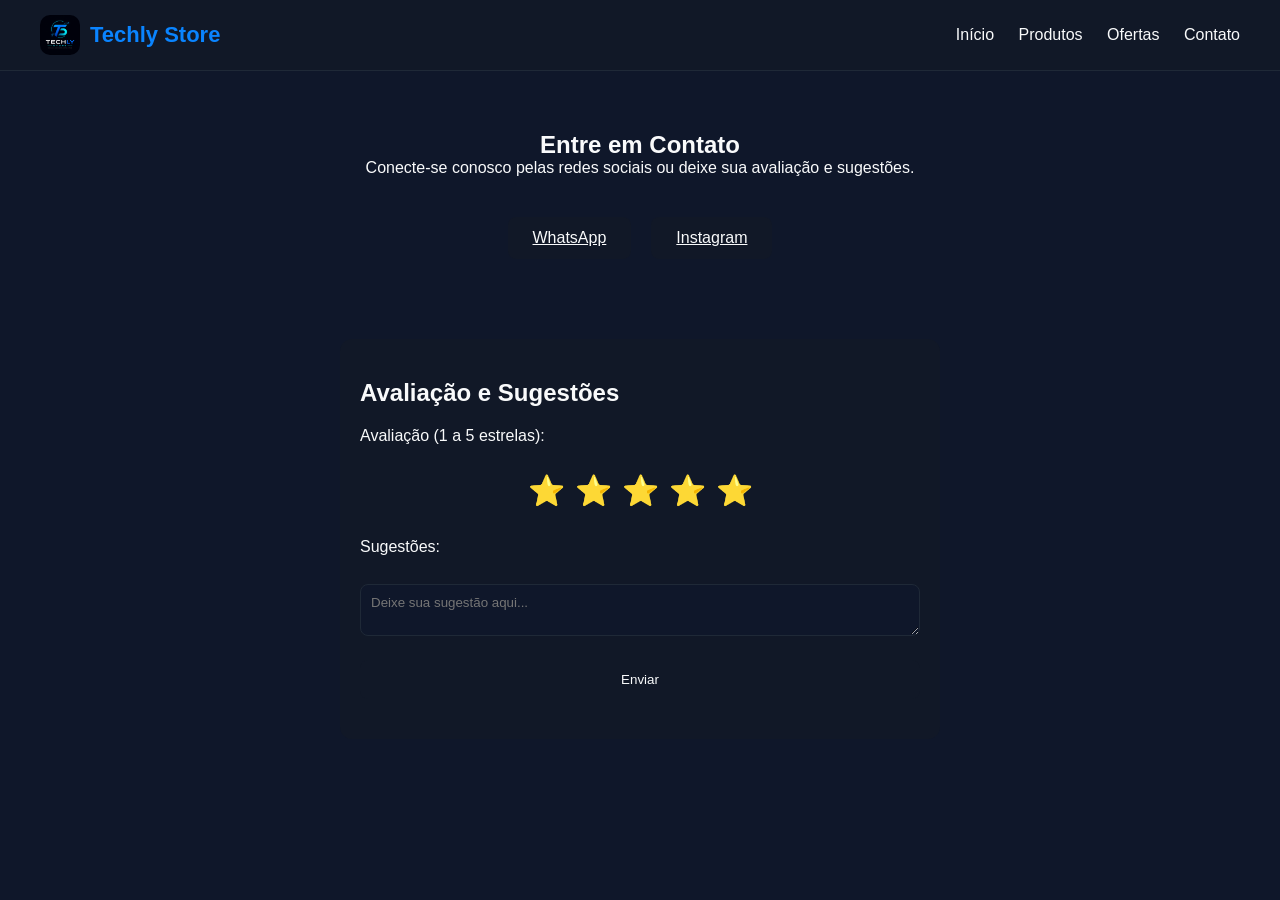
==== contato.html @ 912a29aa "first commit" ====
<!DOCTYPE html>
<html lang="pt-BR">
<head>
  <meta charset="UTF-8">
  <meta name="viewport" content="width=device-width, initial-scale=1.0">
  <title>Contato - Techly Store</title>
  <link rel="stylesheet" href="style.css">
</head>

<body>

<!-- HEADER -->
<header>
  <div class="logo-container">
    <img src="imagens/logo.png" alt="Techly Store Logo">
    <h1>Techly Store</h1>
  </div>

  <nav>
    <a href="index.html">Início</a>
    <a href="produtos.html">Produtos</a>
    <a href="ofertas.html">Ofertas</a>
    <a href="contato.html">Contato</a>
  </nav>
</header>

<!-- CONTATO -->
<section class="contact">
  <h2>Entre em Contato</h2>
  <p>Conecte-se conosco pelas redes sociais ou deixe sua avaliação e sugestões.</p>

  <div class="contact-links">
    <a href="https://wa.me/5511974621278" target="_blank" class="btn">WhatsApp</a>
    <a href="https://instagram.com/techlystore" target="_blank" class="btn">Instagram</a>
  </div>
</section>

<!-- AVALIAÇÃO E SUGESTÕES -->
<section class="contact-form">
  <h2>Avaliação e Sugestões</h2>
  <form action="#" method="post">
    <div class="rating">
      <label>Avaliação (1 a 5 estrelas):</label><br>
      <div class="stars">
        <input type="radio" id="star5" name="rating" value="5"><label for="star5">⭐</label>
        <input type="radio" id="star4" name="rating" value="4"><label for="star4">⭐</label>
        <input type="radio" id="star3" name="rating" value="3"><label for="star3">⭐</label>
        <input type="radio" id="star2" name="rating" value="2"><label for="star2">⭐</label>
        <input type="radio" id="star1" name="rating" value="1"><label for="star1">⭐</label>
      </div>
    </div>
    <div class="suggestions">
      <label for="suggestions">Sugestões:</label><br>
      <textarea id="suggestions" name="suggestions" placeholder="Deixe sua sugestão aqui..."></textarea>
    </div>
    <button type="submit" class="btn">Enviar</button>
  </form>
</section>

<script src="script.js"></script>
</body>
</html>
---- style.css ----
:root {
      --primary: #0A84FF;
      --secondary: #0F172A;
      --base: #111827;
      --text: #F9FAFB;
      --accent: #22D3EE;
      --success: #10B981;
      --danger: #EF4444;
    }

    * {
      margin: 0;
      padding: 0;
      box-sizing: border-box;
      font-family: Arial, Helvetica, sans-serif;
    }

    body {
      background-color: var(--secondary);
      color: var(--text);
    }

    /* NAVBAR */
    header {
      background-color: var(--base);
      padding: 15px 40px;
      display: flex;
      justify-content: space-between;
      align-items: center;
      border-bottom: 1px solid #1f2937;
    }

    .logo-container {
  display: flex;
  align-items: center;
  gap: 10px;
}

.logo-container img {
  width: 40px;
  height: 40px;
  object-fit: contain;
  border-radius: 10px;
}

.logo-container h1 {
  color: var(--primary);
  font-size: 22px;
}

    header h1 {
      color: var(--primary);
    }

    nav a {
      color: var(--text);
      margin-left: 20px;
      text-decoration: none;
      transition: 0.3s;
    }

    nav a:hover {
      color: var(--accent);
    }

    /* HERO */
    .hero {
      text-align: center;
      padding: 80px 20px;
     background-image: url(marth.jpg);
      color: white;
    }

    .hero h2 {
      font-size: 40px;
      margin-bottom: 15px;
    }

    .hero p {
      margin-bottom: 25px;
    }

    .btn {
      background: var(--base);
      color: var(--text);
      padding: 12px 25px;
      border: none;
      border-radius: 8px;
      cursor: pointer;
      transition: 0.3s;
      
    }

    .btn:hover {
      background: var(--accent);
      color: #000;
    }

    /* PRODUTOS */
    .products {
      padding: 40px;
      display: grid;
      grid-template-columns: repeat(auto-fit, minmax(250px, 1fr));
      gap: 20px;
    }

    .card {
      background-color: var(--base);
      padding: 20px;
      border-radius: 12px;
      transition: 0.3s;
      border: 1px solid #1f2937;
    }

    .card:hover {
      transform: translateY(-5px);
      border-color: var(--primary);
    }

    .card img {
      width: 40%;
      border-radius: 8px;
      margin-bottom: 15px;
    }

    .card h3 {
      margin-bottom: 10px;
    }

    .price {
      color: var(--success);
      margin-bottom: 10px;
    }

    .old-price {
      text-decoration: line-through;
      color: var(--danger);
      font-size: 14px;
    }

    /* FOOTER */
.footer {
  background-color: var(--base);
  padding: 40px 20px 20px;
  color: #ffffff;
}

.footer-container {
  display: flex;
  justify-content: space-between;
  flex-wrap: wrap;
  border-bottom: 1px solid #333;
  padding-bottom: 20px;
}

.footer-column {
  flex: 1;
  min-width: 200px;
  margin: 10px;
}

.footer-column h4 {
  margin-bottom: 10px;
  border-bottom: 2px solid white;
  display: inline-block;
}

.footer-column ul {
  list-style: none;
  padding: 0;
}

.footer-column li {
  margin-bottom: 8px;
  cursor: pointer;
}

.footer-column p {
  margin-bottom: 10px;
  line-height: 1.5;
}

.footer-bottom {
  display: flex;
  flex-wrap: wrap;
  justify-content: space-between;
  align-items: center;
  padding-top: 20px;
  font-size: 14px;
}

.recrutamento {
  flex: 2;
  color: white;
}

.recrutamento p {
  margin: 0;
  font-weight: bold;
}

/* CONTATO */
.contact {
  text-align: center;
  padding: 60px 20px;
  background-color: var(--secondary);
  color: var(--text);
}

.contact-links {
  margin-top: 40px;
  display: flex;
  justify-content: center;
  gap: 20px;
}

.contact-form {
  padding: 40px 20px;
  max-width: 600px;
  margin: 0 auto;
  background-color: var(--base);
  border-radius: 12px;
  margin-top: 20px;
}

.contact-form h2 {
  margin-bottom: 20px;
  color: var(--text);
}

.contact-form form {
  display: flex;
  flex-direction: column;
}

.rating, .suggestions {
  margin-bottom: 20px;
}

.rating label, .suggestions label {
  display: block;
  margin-bottom: 10px;
  color: var(--text);
}

.stars {
  display: flex;
  justify-content: center;
  gap: 10px;
}

.stars input {
  display: none;
}

.stars label {
  font-size: 30px;
  cursor: pointer;
  transition: 0.3s;
}

.stars input:checked + label {
  color: var(--accent);
}

textarea {
  width: 100%;
  padding: 10px;
  border: 1px solid #1f2937;
  border-radius: 8px;
  background-color: var(--secondary);
  color: var(--text);
  box-sizing: border-box;
  resize: vertical;
}

/* CART */
.cart-btn {
  background: var(--primary);
  color: white;
  border: none;
  padding: 10px 15px;
  border-radius: 8px;
  cursor: pointer;
  margin-left: auto;
}

.cart-modal {
  display: none;
  position: fixed;
  z-index: 1000;
  left: 0;
  top: 0;
  width: 100%;
  height: 100%;
  background-color: rgba(0,0,0,0.5);
}

.cart-content {
  background-color: var(--base);
  margin: 10% auto;
  padding: 20px;
  border-radius: 12px;
  width: 80%;
  max-width: 600px;
  color: var(--text);
}

.close {
  float: right;
  font-size: 28px;
  cursor: pointer;
}

.cart-item {
  display: flex;
  align-items: center;
  margin-bottom: 10px;
  border-bottom: 1px solid #1f2937;
  padding-bottom: 10px;
}

.cart-item img {
  margin-right: 10px;
}

#cart-total {
  font-weight: bold;
  margin: 20px 0;
}

/* CHECKOUT */
.checkout {
  padding: 40px 20px;
  max-width: 800px;
  margin: 0 auto;
  background-color: var(--base);
  border-radius: 12px;
  margin-top: 20px;
  color: var(--text);
}

.checkout h2 {
  text-align: center;
  margin-bottom: 20px;
}

.checkout h3 {
  margin-top: 20px;
  margin-bottom: 10px;
}

.checkout input, .checkout select {
  width: 100%;
  padding: 10px;
  margin-bottom: 10px;
  border: 1px solid #1f2937;
  border-radius: 8px;
  background-color: var(--secondary);
  color: var(--text);
  box-sizing: border-box;
}

#checkout-items {
  margin-bottom: 20px;
}

.checkout-item {
  display: flex;
  align-items: center;
  margin-bottom: 10px;
}

.checkout-item img {
  width: 50px;
  margin-right: 10px;
}

#checkout-total {
  font-weight: bold;
  margin-bottom: 20px;
}

.pix-section {
  text-align: center;
  padding: 20px;
  background-color: #111827;
  border-radius: 12px;
  margin-top: 20px;
}

.pix-section h3 {
  margin-bottom: 15px;
}

.pix-code {
  display: inline-block;
  margin: 20px auto 0;
}

.qr-separator {
  height: 20px;
}

.pix-info {
  margin-top: 10px;
  color: var(--text);
}

.hidden {
  display: none;
}

/* RESPONSIVIDADE */

/* Tablets */
@media (max-width: 768px) {
  header {
    padding: 10px 20px;
    flex-direction: column;
    gap: 10px;
  }

  nav {
    display: flex;
    flex-wrap: wrap;
    justify-content: center;
    gap: 15px;
  }

  nav a {
    margin-left: 0;
  }

  .hero {
    padding: 60px 20px;
  }

  .hero h2 {
    font-size: 32px;
  }

  .products {
    padding: 20px;
    grid-template-columns: repeat(auto-fit, minmax(200px, 1fr));
  }

  .footer-container {
    flex-direction: column;
    align-items: center;
  }

  .footer-column {
    text-align: center;
  }

  .contact-links {
    flex-direction: column;
    gap: 15px;
  }

  .contact-form {
    padding: 20px;
  }
}

/* Móveis */
@media (max-width: 480px) {
  header {
    padding: 10px 15px;
  }

  .logo-container h1 {
    font-size: 18px;
  }

  nav {
    flex-direction: column;
    align-items: center;
  }

  .hero {
    padding: 40px 15px;
  }

  .hero h2 {
    font-size: 28px;
  }

  .hero p {
    font-size: 16px;
  }

  .btn {
    padding: 10px 20px;
    font-size: 14px;
  }

  .products {
    padding: 15px;
    grid-template-columns: 1fr;
  }

  .card {
    padding: 15px;
  }

  .card img {
    width: 100%;
  }

  .footer {
    padding: 20px 15px 15px;
  }

  .footer-container {
    flex-direction: column;
  }

  .footer-bottom {
    flex-direction: column;
    text-align: center;
    gap: 10px;
  }

  .contact {
    padding: 40px 15px;
  }

  .contact-links {
    gap: 10px;
  }

  .contact-links .btn {
    width: 100%;
    max-width: 200px;
  }

  .contact-form {
    padding: 15px;
    margin: 20px 10px;
  }

  .stars {
    gap: 5px;
  }

  .stars label {
    font-size: 24px;
  }

  textarea {
    font-size: 14px;
  }

  .cart-content {
    width: 90%;
    margin: 20% auto;
  }

  .checkout {
    padding: 20px 15px;
    margin: 20px 10px;
  }
}

.recrutamento a {
  color: white;
  text-decoration: underline;
  font-weight: bold;
}
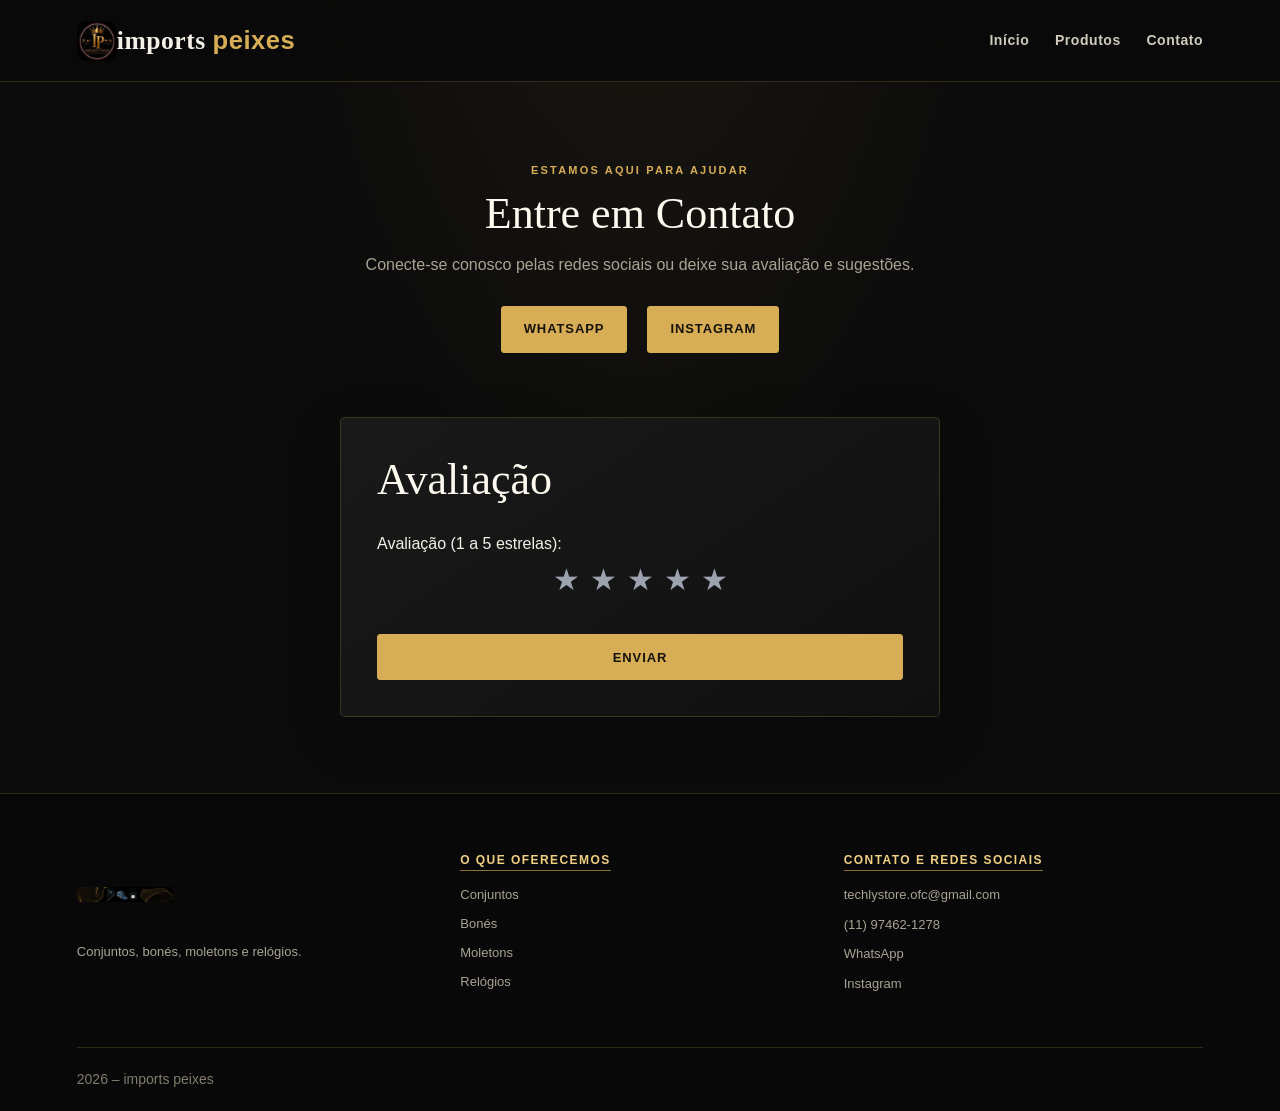
==== commit 827b9ef6: "regformação no site" ====
--- a/contato.html
+++ b/contato.html
@@ -3,7 +3,8 @@
 <head>
   <meta charset="UTF-8">
   <meta name="viewport" content="width=device-width, initial-scale=1.0">
-  <title>Contato - Techly Store</title>
+  <title>Contato - imports peixes</title>
+  <link rel="icon" type="image/x-icon" href="favicon.ico">
   <link rel="stylesheet" href="style.css">
 </head>
 
@@ -12,51 +13,75 @@
 <!-- HEADER -->
 <header>
   <div class="logo-container">
-    <img src="imagens/logo.png" alt="Techly Store Logo">
-    <h1>Techly Store</h1>
+    <img src="favicon.ico" alt="Logo imports peixes" class="logo">
+    <h1>imports <span>peixes</span></h1>
   </div>
 
   <nav>
     <a href="index.html">Início</a>
     <a href="produtos.html">Produtos</a>
-    <a href="ofertas.html">Ofertas</a>
     <a href="contato.html">Contato</a>
   </nav>
 </header>
 
 <!-- CONTATO -->
 <section class="contact">
+  <p class="eyebrow">ESTAMOS AQUI PARA AJUDAR</p>
   <h2>Entre em Contato</h2>
   <p>Conecte-se conosco pelas redes sociais ou deixe sua avaliação e sugestões.</p>
 
   <div class="contact-links">
-    <a href="https://wa.me/5511974621278" target="_blank" class="btn">WhatsApp</a>
-    <a href="https://instagram.com/techlystore" target="_blank" class="btn">Instagram</a>
+    <a href="https://wa.me/5511958670509?text=%C3%B3la%2C%20gostaria%20de%20fazer%20um%20pedido!" target="_blank" rel="noopener noreferrer" class="btn">WhatsApp</a>
+    <a href="https://www.instagram.com/importspeixe?utm_source=ig_web_button_share_sheet&amp;cplk=ZDNlZDc0MzIxNw==" target="_blank" rel="noopener noreferrer" class="btn">Instagram</a>
   </div>
 </section>
 
-<!-- AVALIAÇÃO E SUGESTÕES -->
+<!-- AVALIAÇÃO -->
 <section class="contact-form">
-  <h2>Avaliação e Sugestões</h2>
+  <h2>Avaliação</h2>
   <form action="#" method="post">
     <div class="rating">
-      <label>Avaliação (1 a 5 estrelas):</label><br>
-      <div class="stars">
-        <input type="radio" id="star5" name="rating" value="5"><label for="star5">⭐</label>
-        <input type="radio" id="star4" name="rating" value="4"><label for="star4">⭐</label>
-        <input type="radio" id="star3" name="rating" value="3"><label for="star3">⭐</label>
-        <input type="radio" id="star2" name="rating" value="2"><label for="star2">⭐</label>
-        <input type="radio" id="star1" name="rating" value="1"><label for="star1">⭐</label>
+      <p id="rating-label">Avaliação (1 a 5 estrelas):</p>
+      <div class="stars" role="radiogroup" aria-labelledby="rating-label">
+        <input type="radio" id="star5" name="rating" value="5" aria-label="5 estrelas"><label for="star5">★</label>
+        <input type="radio" id="star4" name="rating" value="4" aria-label="4 estrelas"><label for="star4">★</label>
+        <input type="radio" id="star3" name="rating" value="3" aria-label="3 estrelas"><label for="star3">★</label>
+        <input type="radio" id="star2" name="rating" value="2" aria-label="2 estrelas"><label for="star2">★</label>
+        <input type="radio" id="star1" name="rating" value="1" aria-label="1 estrela" required><label for="star1">★</label>
       </div>
-    </div>
-    <div class="suggestions">
-      <label for="suggestions">Sugestões:</label><br>
-      <textarea id="suggestions" name="suggestions" placeholder="Deixe sua sugestão aqui..."></textarea>
     </div>
     <button type="submit" class="btn">Enviar</button>
   </form>
 </section>
 
+<footer class="footer">
+  <div class="footer-container">
+    <div class="footer-column">
+      <img class="footer-logo" src="marth.jpg" alt="Logo Imports Peixes">
+      <p>Conjuntos, bonés, moletons e relógios.</p>
+    </div>
+    <div class="footer-column">
+      <h4>O que oferecemos</h4>
+      <ul>
+        <li>Conjuntos</li>
+        <li>Bonés</li>
+        <li>Moletons</li>
+        <li>Relógios</li>
+      </ul>
+    </div>
+    <div class="footer-column">
+      <h4>Contato e Redes Sociais</h4>
+      <p>techlystore.ofc@gmail.com</p>
+      <p>(11) 97462-1278</p>
+      <p><a href="https://w.app/saxhlx" target="_blank" rel="noopener noreferrer">WhatsApp</a></p>
+      <p><a href="https://www.instagram.com/importspeixe?utm_source=ig_web_button_share_sheet&amp;cplk=ZDNlZDc0MzIxNw==" target="_blank" rel="noopener noreferrer">Instagram</a></p>
+    </div>
+  </div>
+  <div class="footer-bottom">
+    <p>2026 – imports peixes</p>
+  </div>
+</footer>
+
 <script src="script.js"></script>
 </body>
 </html>
--- a/style.css
+++ b/style.css
@@ -67,7 +67,9 @@
     .hero {
       text-align: center;
       padding: 80px 20px;
-     background-image: url(marth.jpg);
+      background-image: linear-gradient(rgba(15, 23, 42, 0.55), rgba(15, 23, 42, 0.55)), url(marth.jpg);
+      background-size: cover;
+      background-position: center;
       color: white;
     }
 
@@ -100,8 +102,9 @@
     .products {
       padding: 40px;
       display: grid;
-      grid-template-columns: repeat(auto-fit, minmax(250px, 1fr));
-      gap: 20px;
+      grid-template-columns: repeat(auto-fit, minmax(260px, 1fr));
+      gap: 24px;
+      align-items: stretch;
     }
 
     .card {
@@ -110,6 +113,10 @@
       border-radius: 12px;
       transition: 0.3s;
       border: 1px solid #1f2937;
+      display: flex;
+      flex-direction: column;
+      height: 100%;
+      position: relative;
     }
 
     .card:hover {
@@ -117,14 +124,40 @@
       border-color: var(--primary);
     }
 
+    .card-number {
+      position: absolute;
+      top: 12px;
+      right: 12px;
+      width: 34px;
+      height: 34px;
+      display: flex;
+      align-items: center;
+      justify-content: center;
+      border-radius: 50%;
+      background: var(--primary);
+      color: var(--text);
+      font-weight: bold;
+      font-size: 14px;
+      box-shadow: 0 4px 10px rgba(10, 132, 255, 0.4);
+    }
+
     .card img {
-      width: 40%;
+      width: 100%;
+      height: 260px;
+      object-fit: cover;
       border-radius: 8px;
       margin-bottom: 15px;
+      display: block;
     }
 
     .card h3 {
       margin-bottom: 10px;
+      min-height: 48px;
+    }
+
+    .card .btn {
+      margin-top: auto;
+      width: 100%;
     }
 
     .price {
@@ -233,11 +266,11 @@
   flex-direction: column;
 }
 
-.rating, .suggestions {
+.rating {
   margin-bottom: 20px;
 }
 
-.rating label, .suggestions label {
+.rating label {
   display: block;
   margin-bottom: 10px;
   color: var(--text);
@@ -245,22 +278,40 @@
 
 .stars {
   display: flex;
+  flex-direction: row-reverse;
   justify-content: center;
   gap: 10px;
 }
 
 .stars input {
-  display: none;
+  position: absolute;
+  width: 1px;
+  height: 1px;
+  margin: -1px;
+  overflow: hidden;
+  clip: rect(0, 0, 0, 0);
+  clip-path: inset(50%);
+  white-space: nowrap;
 }
 
 .stars label {
   font-size: 30px;
   cursor: pointer;
-  transition: 0.3s;
-}
-
-.stars input:checked + label {
-  color: var(--accent);
+  color: #9ca3af;
+  transition: color 0.2s;
+}
+
+.stars input:checked + label,
+.stars input:checked ~ input + label,
+.stars label:hover,
+.stars label:hover ~ input + label {
+  color: #facc15;
+}
+
+.stars input:focus-visible + label {
+  outline: 2px solid #facc15;
+  outline-offset: 3px;
+  border-radius: 2px;
 }
 
 textarea {
@@ -396,6 +447,46 @@
 .pix-code {
   display: inline-block;
   margin: 20px auto 0;
+  padding: 12px;
+  background-color: #fff;
+  border-radius: 8px;
+  line-height: 0;
+}
+
+.pix-code img,
+.pix-code canvas {
+  display: block;
+  max-width: 100%;
+  height: auto;
+}
+
+.pix-error {
+  color: #fecaca;
+}
+
+.pix-copy-label {
+  display: block;
+  margin-top: 24px;
+  font-weight: bold;
+}
+
+.pix-copy-code {
+  display: block;
+  width: 100%;
+  min-height: 110px;
+  margin: 10px 0;
+  padding: 12px;
+  border: 1px solid #9ca3af;
+  border-radius: 8px;
+  background: #fff;
+  color: #111827;
+  font: 14px/1.5 monospace;
+  overflow-wrap: anywhere;
+  resize: vertical;
+}
+
+.pix-copy-status {
+  min-height: 1.5em;
 }
 
 .qr-separator {
@@ -569,3 +660,556 @@
   text-decoration: underline;
   font-weight: bold;
 }
+
+:root {
+  color-scheme: dark;
+  --primary: #d7ad55;
+  --secondary: #0b0b0b;
+  --base: #141414;
+  --text: #f4f0e7;
+  --accent: #f0cf82;
+  --success: #e5c16e;
+  --danger: #c68c67;
+  --gold-muted: #8e7138;
+  --line: rgba(215, 173, 85, 0.2);
+}
+
+html {
+  scroll-behavior: smooth;
+}
+
+body {
+  min-height: 100vh;
+  background:
+    radial-gradient(ellipse at 50% -20%, rgba(215, 173, 85, 0.09), transparent 42%),
+    var(--secondary);
+  color: var(--text);
+  line-height: 1.6;
+}
+
+header {
+  position: relative;
+  z-index: 5;
+  min-height: 82px;
+  padding: 16px clamp(20px, 6vw, 88px);
+  gap: 28px;
+  background: rgba(10, 10, 10, 0.96);
+  border-bottom: 1px solid var(--line);
+}
+
+.logo-container {
+  gap: 0;
+}
+
+.logo-container h1 {
+  color: var(--text);
+  font-family: Georgia, 'Times New Roman', serif;
+  font-size: clamp(21px, 2vw, 27px);
+  font-weight: 700;
+  letter-spacing: 0.02em;
+  text-transform: lowercase;
+}
+
+.logo-container h1 span,
+.footer-brand span {
+  color: var(--primary);
+}
+
+nav {
+  display: flex;
+  align-items: center;
+  gap: clamp(14px, 2vw, 28px);
+}
+
+nav a {
+  position: relative;
+  margin-left: 0;
+  padding: 8px 0;
+  color: #d1cbbc;
+  font-size: 14px;
+  font-weight: 600;
+  letter-spacing: 0.04em;
+  transition: color 180ms ease;
+}
+
+nav a::after {
+  position: absolute;
+  right: 0;
+  bottom: 2px;
+  left: 0;
+  height: 1px;
+  background: var(--primary);
+  content: '';
+  transform: scaleX(0);
+  transform-origin: right;
+  transition: transform 180ms ease;
+}
+
+nav a:hover,
+nav a:focus-visible {
+  color: var(--accent);
+}
+
+nav a:hover::after,
+nav a:focus-visible::after {
+  transform: scaleX(1);
+  transform-origin: left;
+}
+
+.hero {
+  position: relative;
+  display: grid;
+  min-height: 440px;
+  place-content: center;
+  justify-items: center;
+  padding: 100px 24px;
+  overflow: hidden;
+  background:
+    linear-gradient(90deg, rgba(8, 8, 8, 0.94), rgba(8, 8, 8, 0.68), rgba(8, 8, 8, 0.9)),
+    url('marth.jpg') center 45% / cover;
+  text-align: center;
+  isolation: isolate;
+}
+
+.hero::after {
+  position: absolute;
+  z-index: -1;
+  inset: 18px;
+  border: 1px solid rgba(215, 173, 85, 0.35);
+  content: '';
+  pointer-events: none;
+}
+
+.hero h2 {
+  max-width: 820px;
+  margin-bottom: 14px;
+  color: #fffaf0;
+  font-family: Georgia, 'Times New Roman', serif;
+  font-size: clamp(38px, 6vw, 68px);
+  font-weight: 500;
+  line-height: 1.08;
+}
+
+.hero p {
+  margin-bottom: 30px;
+  color: #d4cbb8;
+  font-size: clamp(16px, 2vw, 19px);
+}
+
+.btn,
+.cart-btn {
+  display: inline-flex;
+  min-height: 46px;
+  align-items: center;
+  justify-content: center;
+  padding: 12px 22px;
+  border: 1px solid var(--primary);
+  border-radius: 3px;
+  background: var(--primary);
+  color: #15120b;
+  font-size: 13px;
+  font-weight: 700;
+  letter-spacing: 0.07em;
+  text-align: center;
+  text-decoration: none;
+  text-transform: uppercase;
+  transition: background 180ms ease, color 180ms ease, transform 180ms ease;
+}
+
+.btn:hover,
+.cart-btn:hover {
+  transform: translateY(-2px);
+  background: transparent;
+  color: var(--accent);
+}
+
+.cart-btn {
+  flex: 0 0 auto;
+  margin-left: 0;
+}
+
+.products {
+  width: min(100%, 1440px);
+  margin: 0 auto;
+  padding: 64px clamp(20px, 5vw, 72px) 88px;
+  grid-template-columns: repeat(auto-fit, minmax(min(100%, 230px), 1fr));
+  gap: 22px;
+}
+
+.page-intro {
+  grid-column: 1 / -1;
+  margin-bottom: 14px;
+  text-align: center;
+}
+
+.eyebrow {
+  margin-bottom: 8px;
+  color: var(--primary);
+  font-size: 11px;
+  font-weight: 700;
+  letter-spacing: 0.2em;
+}
+
+.page-intro h2,
+.contact h2,
+.contact-form h2,
+.checkout h2 {
+  color: #fffaf0;
+  font-family: Georgia, 'Times New Roman', serif;
+  font-size: clamp(30px, 4vw, 44px);
+  font-weight: 500;
+  line-height: 1.2;
+}
+
+.page-intro > p:last-child,
+.contact > p:not(.eyebrow) {
+  margin-top: 10px;
+  color: #aaa394;
+}
+
+.category-title {
+  grid-column: 1 / -1;
+  margin: 28px 0 2px;
+  padding-bottom: 10px;
+  border-bottom: 1px solid rgba(215, 173, 85, 0.28);
+  color: #f4f0e7;
+  font-family: Georgia, 'Times New Roman', serif;
+  font-size: clamp(22px, 3vw, 30px);
+  font-weight: 500;
+}
+
+.card {
+  display: flex;
+  min-width: 0;
+  flex-direction: column;
+  padding: 18px;
+  border: 1px solid rgba(215, 173, 85, 0.15);
+  border-radius: 5px;
+  background: linear-gradient(145deg, #191919, #101010);
+  box-shadow: 0 12px 32px rgba(0, 0, 0, 0.2);
+  transition: transform 200ms ease, border-color 200ms ease, box-shadow 200ms ease;
+}
+
+.card:hover {
+  transform: translateY(-5px);
+  border-color: rgba(215, 173, 85, 0.6);
+  box-shadow: 0 18px 38px rgba(0, 0, 0, 0.32);
+}
+
+.card img {
+  width: 100%;
+  height: auto;
+  aspect-ratio: 4 / 5;
+  margin-bottom: 18px;
+  border-radius: 3px;
+  object-fit: cover;
+  object-position: center 65%;
+}
+
+.card h3 {
+  margin-bottom: 6px;
+  color: #f4f0e7;
+  font-size: 16px;
+}
+
+.price {
+  margin-bottom: 5px;
+  color: var(--accent);
+  font-size: 19px;
+  font-weight: 700;
+}
+
+.old-price {
+  margin-bottom: 16px;
+  color: #8f887b;
+}
+
+.card .btn {
+  width: 100%;
+  margin-top: auto;
+  padding: 11px 12px;
+  font-size: 11px;
+}
+
+.footer {
+  padding: 42px clamp(20px, 6vw, 88px) 20px;
+  border-top: 1px solid var(--line);
+  background: #080808;
+  color: #aaa394;
+}
+
+.footer-container {
+  gap: 24px;
+  border-bottom-color: var(--line);
+}
+
+.footer-column {
+  margin: 10px 0 24px;
+}
+
+.footer-brand {
+  color: var(--text);
+  font-family: Georgia, 'Times New Roman', serif;
+  font-size: 23px;
+  font-weight: 700;
+  text-transform: lowercase;
+}
+
+.footer-logo {
+  display: block;
+  width: 96px;
+  height: 96px;
+  object-fit: contain;
+  border-radius: 50%;
+}
+
+.footer-column h4 {
+  margin-bottom: 14px;
+  border-bottom: 1px solid var(--gold-muted);
+  color: var(--accent);
+  font-size: 12px;
+  letter-spacing: 0.12em;
+  text-transform: uppercase;
+}
+
+.footer-column li,
+.footer-column p {
+  color: #aaa394;
+  font-size: 13px;
+}
+
+.footer-column a {
+  color: #aaa394;
+  text-decoration: none;
+}
+
+.footer-bottom {
+  color: #827b6d;
+}
+
+.contact {
+  padding: 80px 20px 40px;
+  background: transparent;
+}
+
+.contact h2 {
+  margin-bottom: 12px;
+}
+
+.contact-links {
+  margin-top: 28px;
+}
+
+.contact-form,
+.checkout {
+  border: 1px solid var(--line);
+  border-radius: 5px;
+  background: linear-gradient(145deg, #191919, #101010);
+  box-shadow: 0 18px 50px rgba(0, 0, 0, 0.22);
+}
+
+.contact-form {
+  margin: 24px auto 76px;
+  padding: 36px;
+}
+
+.contact-form h2 {
+  margin-bottom: 24px;
+}
+
+.checkout {
+  margin: 48px auto;
+  padding: clamp(22px, 4vw, 42px);
+}
+
+.checkout h2 {
+  margin-bottom: 26px;
+}
+
+.checkout input,
+.checkout select,
+.contact-form textarea {
+  border: 1px solid #38342b;
+  border-radius: 3px;
+  background: #0c0c0c;
+  color: var(--text);
+}
+
+.checkout input:focus,
+.checkout select:focus,
+.contact-form textarea:focus,
+.pix-copy-code:focus-visible {
+  outline: 2px solid var(--primary);
+  outline-offset: 2px;
+}
+
+.checkout-item {
+  padding: 10px 0;
+  border-bottom: 1px solid var(--line);
+}
+
+#checkout-total,
+#cart-total {
+  color: var(--accent);
+  font-size: 18px;
+}
+
+.cart-content {
+  border: 1px solid var(--line);
+  border-radius: 5px;
+  background: #141414;
+  box-shadow: 0 24px 80px rgba(0, 0, 0, 0.5);
+}
+
+.close {
+  color: var(--primary);
+}
+
+.close:hover {
+  color: var(--accent);
+}
+
+.pix-section {
+  border: 1px solid var(--line);
+  background: #101010;
+}
+
+.pix-info strong {
+  color: var(--accent);
+}
+
+.pix-copy-hint {
+  color: #aaa394;
+  font-size: 13px;
+}
+
+.pix-copy-code {
+  border-color: var(--gold-muted);
+}
+
+.hidden {
+  display: none !important;
+}
+
+@media (max-width: 768px) {
+  header {
+    flex-direction: row;
+    flex-wrap: wrap;
+    justify-content: center;
+    padding: 16px 20px;
+  }
+
+  header nav {
+    order: 3;
+    width: 100%;
+    justify-content: center;
+  }
+
+  header nav a {
+    margin: 0;
+  }
+
+  .cart-btn {
+    margin-left: auto;
+  }
+
+  .hero {
+    min-height: 370px;
+  }
+
+  .products {
+    padding-top: 44px;
+    padding-bottom: 56px;
+  }
+
+  .card img {
+    height: auto;
+  }
+}
+
+@media (max-width: 480px) {
+  header {
+    gap: 12px;
+  }
+
+  header nav {
+    flex-direction: row;
+    flex-wrap: wrap;
+    gap: 8px 18px;
+  }
+
+  header nav a {
+    font-size: 12px;
+  }
+
+  .logo-container h1 {
+    font-size: 21px;
+  }
+
+  .cart-btn {
+    min-height: 40px;
+    padding: 8px 12px;
+    font-size: 10px;
+  }
+
+  .hero {
+    min-height: 330px;
+    padding: 68px 22px;
+  }
+
+  .hero::after {
+    inset: 10px;
+  }
+
+  .products {
+    grid-template-columns: repeat(2, minmax(0, 1fr));
+    gap: 12px;
+    padding: 34px 14px 48px;
+  }
+
+  .card {
+    padding: 12px;
+  }
+
+  .card img {
+    height: auto;
+    margin-bottom: 12px;
+  }
+
+  .card h3 {
+    font-size: 14px;
+  }
+
+  .price {
+    font-size: 16px;
+  }
+
+  .card .btn {
+    min-height: 42px;
+    font-size: 9px;
+  }
+
+  .page-intro {
+    margin-bottom: 8px;
+  }
+
+  .page-intro h2,
+  .contact h2,
+  .contact-form h2,
+  .checkout h2 {
+    font-size: 31px;
+  }
+
+  .contact-form {
+    padding: 22px 18px;
+  }
+
+  .footer-container {
+    align-items: flex-start;
+  }
+
+  .cart-content {
+    width: calc(100% - 28px);
+    margin: 18vh auto;
+  }
+}
